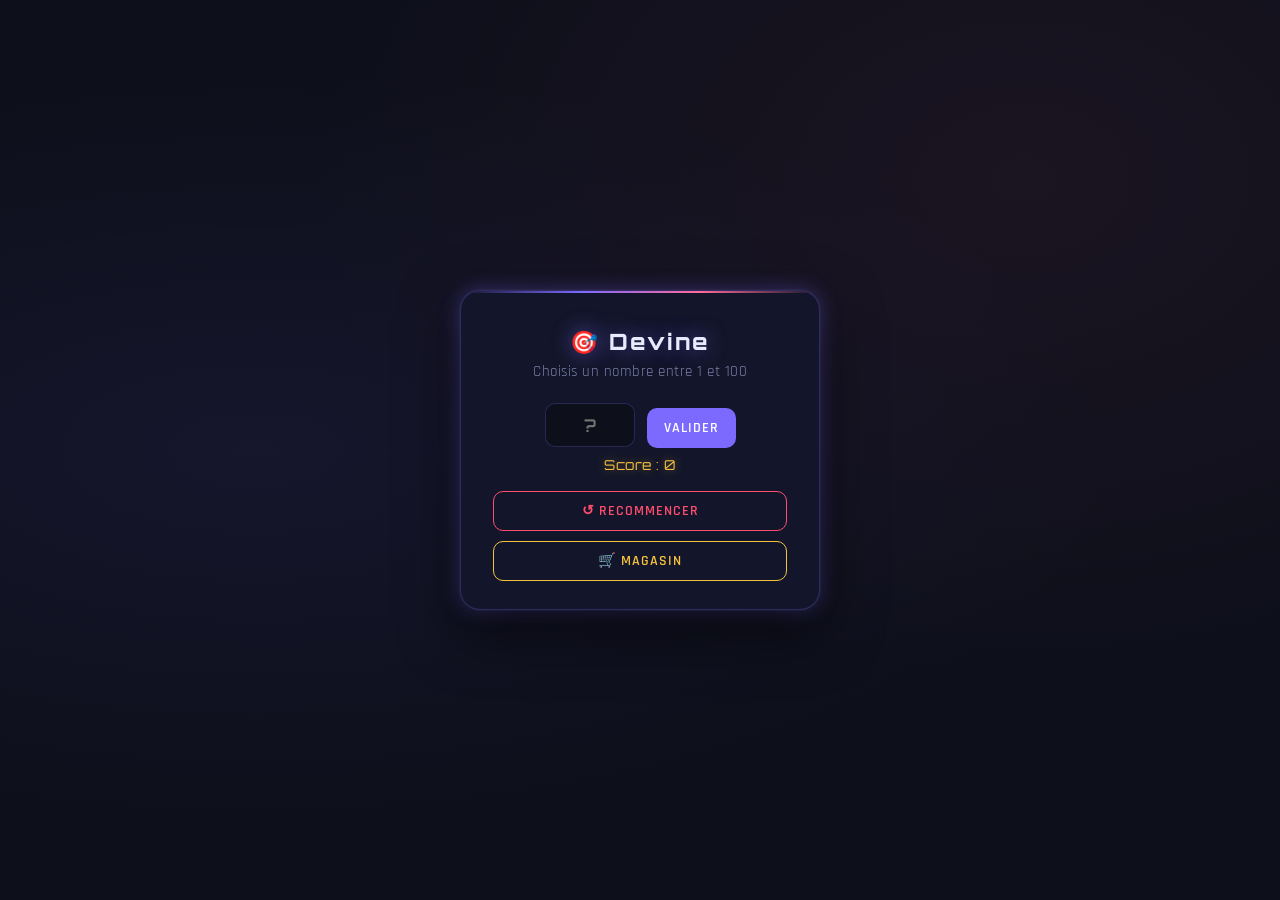
==== index.html @ e89295dc "add confetti" ====
<!DOCTYPE html>
<html lang="fr">

<head>
    <meta charset="UTF-8">
    <title>Devine le Nombre</title>
    <link rel="stylesheet" href="stylesheet.css">
    <script src="./src/game.js" defer></script>
    <script src="script.js" defer></script>
    <script src="./src/shop.js" defer></script>
</head>

<body>

    <div class="game-container">
        <h1>🎯 Devine</h1>
        <p>Choisis un nombre entre 1 et 100</p>

        <input type="number" id="guessInput" min="1" max="100" placeholder="?">
        <button id="checkBtn">Valider</button>

        <div class="message" id="message"></div>
        <div class="score" id="wins"></div>
        <div class="score" id="attempts"></div>

        <button class="restart" id="restartBtn">↺ Recommencer</button>
        <button id="shopBtn">🛒 Magasin</button>
    </div>

    <!-- SHOP OVERLAY -->
    <div id="shop" style="display:none;">
        <div class="shop-panel">
            <h2>⚡ MAGASIN</h2>
            <p class="shop-subtitle">Dépense tes victoires pour des pouvoirs</p>

            <div class="shop-items">

                <div class="shop-item" id="item-direction">
                    <div class="item-icon">🧭</div>
                    <div class="item-info">
                        <div class="item-name">Direction</div>
                        <div class="item-desc">Affiche 📉 ou 📈 à chaque essai</div>
                    </div>
                    <div class="item-action">
                        <button class="buy" data-item="direction">🏆 3</button>
                    </div>
                </div>

                <div class="shop-item" id="item-proximity">
                    <div class="item-icon">🌡️</div>
                    <div class="item-info">
                        <div class="item-name">Proximité</div>
                        <div class="item-desc">Indique si tu es chaud ou froid</div>
                    </div>
                    <div class="item-action">
                        <button class="buy" data-item="proximity">🏆 3</button>
                    </div>
                </div>

                <div class="shop-item" id="item-gold">
                    <div class="item-icon">✨</div>
                    <div class="item-info">
                        <div class="item-name">Bordure dorée</div>
                        <div class="item-desc">Un style légendaire pour ton input</div>
                    </div>
                    <div class="item-action">
                        <button class="buy" data-item="gold">🏆 5</button>
                    </div>
                </div>

                <div class="shop-item" id="item-confetti">
                    <div class="item-icon">🎆</div>
                    <div class="item-info">
                        <div class="item-name">Confettis</div>
                        <div class="item-desc">Animation de victoire explosive</div>
                    </div>
                    <div class="item-action">
                        <button class="buy" data-item="confetti">🏆 4</button>
                    </div>
                </div>

            </div>

            <button id="closeShop">Fermer</button>
        </div>
    </div>

</body>

</html>
---- stylesheet.css ----
@import url('https://fonts.googleapis.com/css2?family=Orbitron:wght@400;600;800&family=Rajdhani:wght@400;500;600&display=swap');

:root {
  --bg-dark: #0d0f1a;
  --bg-card: #13162a;
  --bg-card2: #1a1e35;
  --accent: #7c6aff;
  --accent2: #ff6a9b;
  --gold: #f6c23e;
  --green: #1de98b;
  --red: #ff4d6d;
  --text: #e8eaff;
  --text-muted: #7a80a8;
  --border: rgba(124, 106, 255, 0.25);
  --glow: 0 0 20px rgba(124, 106, 255, 0.4);
}

* {
  box-sizing: border-box;
  margin: 0;
  padding: 0;
}

body {
  font-family: 'Rajdhani', sans-serif;
  display: flex;
  justify-content: center;
  align-items: center;
  min-height: 100vh;
  background-color: var(--bg-dark);
  background-image:
    radial-gradient(ellipse at 20% 50%, rgba(124, 106, 255, 0.08) 0%, transparent 60%),
    radial-gradient(ellipse at 80% 20%, rgba(255, 106, 155, 0.06) 0%, transparent 50%);
  transition: background-color 1s ease;
  color: var(--text);
}

/* ── GAME CONTAINER ── */
.game-container {
  background: var(--bg-card);
  padding: 36px 32px 28px;
  border-radius: 20px;
  border: 1px solid var(--border);
  box-shadow:
    0 0 0 1px rgba(255, 255, 255, 0.03),
    0 20px 60px rgba(0, 0, 0, 0.6),
    var(--glow);
  text-align: center;
  width: 360px;
  position: relative;
  overflow: hidden;
}

.game-container::before {
  content: '';
  position: absolute;
  top: 0;
  left: 0;
  right: 0;
  height: 2px;
  background: linear-gradient(90deg, transparent, var(--accent), var(--accent2), transparent);
}

h1 {
  font-family: 'Orbitron', monospace;
  font-size: 1.4rem;
  font-weight: 800;
  letter-spacing: 2px;
  color: var(--text);
  margin-bottom: 6px;
  text-shadow: 0 0 20px rgba(124, 106, 255, 0.5);
}

p {
  color: var(--text-muted);
  font-size: 0.95rem;
  margin-bottom: 22px;
  letter-spacing: 0.5px;
}

/* ── INPUT ── */
input[type="number"] {
  padding: 10px 14px;
  width: 90px;
  font-size: 1.1rem;
  font-family: 'Orbitron', monospace;
  font-weight: 600;
  text-align: center;
  background: var(--bg-dark);
  border: 1.5px solid var(--border);
  border-radius: 10px;
  color: var(--text);
  outline: none;
  transition: border-color 0.2s, box-shadow 0.2s;
  margin-right: 8px;
}

input[type="number"]:focus {
  border-color: var(--accent);
  box-shadow: 0 0 12px rgba(124, 106, 255, 0.35);
}

input[type="number"]::-webkit-inner-spin-button,
input[type="number"]::-webkit-outer-spin-button {
  -webkit-appearance: none;
}

/* ── BUTTONS ── */
button {
  padding: 10px 16px;
  font-size: 0.9rem;
  font-family: 'Rajdhani', sans-serif;
  font-weight: 600;
  letter-spacing: 1px;
  text-transform: uppercase;
  border: 1.5px solid transparent;
  border-radius: 10px;
  cursor: pointer;
  background: var(--accent);
  color: white;
  transition: all 0.2s;
  position: relative;
  overflow: hidden;
}

button::after {
  content: '';
  position: absolute;
  inset: 0;
  background: rgba(255, 255, 255, 0.1);
  opacity: 0;
  transition: opacity 0.2s;
}

button:hover::after {
  opacity: 1;
}

button:hover {
  transform: translateY(-1px);
  box-shadow: 0 6px 20px rgba(124, 106, 255, 0.4);
}

button:active {
  transform: translateY(0);
}

button:disabled {
  opacity: 0.4;
  cursor: not-allowed;
  transform: none;
}

.restart {
  margin-top: 18px;
  width: 100%;
  background: transparent;
  border-color: var(--red);
  color: var(--red);
}

.restart:hover {
  background: var(--red);
  color: white;
  box-shadow: 0 6px 20px rgba(255, 77, 109, 0.4);
}

#shopBtn {
  margin-top: 10px;
  width: 100%;
  background: transparent;
  border-color: var(--gold);
  color: var(--gold);
}

#shopBtn:hover {
  background: var(--gold);
  color: var(--bg-dark);
  box-shadow: 0 6px 20px rgba(246, 194, 62, 0.4);
}

/* ── MESSAGE & SCORE ── */
.message {
  margin-top: 16px;
  font-size: 1rem;
  font-weight: 600;
  letter-spacing: 0.5px;
  min-height: 24px;
  color: var(--text);
  display: none;
}

.score {
  margin-top: 8px;
  font-size: 0.9rem;
  color: var(--text-muted);
  letter-spacing: 0.5px;
  display: none;
}

.score#wins {
  display: block;
  font-family: 'Orbitron', monospace;
  font-size: 0.85rem;
  color: var(--gold);
  text-shadow: 0 0 10px rgba(246, 194, 62, 0.4);
}

/* ── SHOP OVERLAY ── */
.shop {
  position: fixed;
  inset: 0;
  background: rgba(0, 0, 0, 0.75);
  backdrop-filter: blur(8px);
  display: flex;
  align-items: center;
  justify-content: center;
  z-index: 100;
  animation: fadeIn 0.2s ease;
}

@keyframes fadeIn {
  from {
    opacity: 0;
  }

  to {
    opacity: 1;
  }
}

.shop-panel {
  background: var(--bg-card);
  border: 1px solid var(--border);
  border-radius: 20px;
  padding: 32px 28px;
  width: 340px;
  position: relative;
  box-shadow: 0 30px 80px rgba(0, 0, 0, 0.7), var(--glow);
  animation: slideUp 0.25s cubic-bezier(0.34, 1.56, 0.64, 1);
}

@keyframes slideUp {
  from {
    transform: translateY(30px) scale(0.95);
    opacity: 0;
  }

  to {
    transform: translateY(0) scale(1);
    opacity: 1;
  }
}

.shop-panel::before {
  content: '';
  position: absolute;
  top: 0;
  left: 0;
  right: 0;
  height: 2px;
  border-radius: 20px 20px 0 0;
  background: linear-gradient(90deg, var(--gold), var(--accent2), var(--accent));
}

.shop-panel h2 {
  font-family: 'Orbitron', monospace;
  font-size: 1.1rem;
  font-weight: 800;
  letter-spacing: 3px;
  color: var(--gold);
  text-align: center;
  margin-bottom: 6px;
  text-shadow: 0 0 15px rgba(246, 194, 62, 0.4);
}

.shop-subtitle {
  text-align: center;
  font-size: 0.85rem;
  color: var(--text-muted);
  margin-bottom: 24px;
  letter-spacing: 0.5px;
}

/* ── SHOP ITEMS ── */
.shop-items {
  display: flex;
  flex-direction: column;
  gap: 12px;
  margin-bottom: 20px;
}

.shop-item {
  display: flex;
  align-items: center;
  gap: 14px;
  background: var(--bg-card2);
  border: 1.5px solid rgba(255, 255, 255, 0.05);
  border-radius: 14px;
  padding: 14px 16px;
  transition: border-color 0.2s, box-shadow 0.2s;
}

.shop-item:hover:not(.owned) {
  border-color: var(--border);
  box-shadow: 0 4px 20px rgba(0, 0, 0, 0.3);
}

.shop-item.owned {
  border-color: rgba(29, 233, 139, 0.3);
  background: rgba(29, 233, 139, 0.05);
}

.item-icon {
  font-size: 1.6rem;
  flex-shrink: 0;
  width: 36px;
  text-align: center;
}

.item-info {
  flex: 1;
  text-align: left;
}

.item-name {
  font-size: 0.95rem;
  font-weight: 600;
  color: var(--text);
  letter-spacing: 0.3px;
}

.item-desc {
  font-size: 0.78rem;
  color: var(--text-muted);
  margin-top: 2px;
}

.item-action {
  flex-shrink: 0;
}

.buy {
  all: unset;
  cursor: pointer;
  padding: 7px 13px;
  font-family: 'Orbitron', monospace;
  font-size: 0.7rem;
  font-weight: 600;
  border-radius: 8px;
  background: rgba(124, 106, 255, 0.15);
  border: 1.5px solid var(--accent);
  color: var(--accent);
  transition: all 0.2s;
  white-space: nowrap;
}

.buy:hover:not(:disabled) {
  background: var(--accent);
  color: white;
  box-shadow: 0 4px 14px rgba(124, 106, 255, 0.45);
  transform: translateY(-1px);
}

.buy:disabled {
  background: rgba(29, 233, 139, 0.1);
  border-color: var(--green);
  color: var(--green);
  cursor: default;
  transform: none;
}

#closeShop {
  width: 100%;
  background: transparent;
  border: 1.5px solid rgba(255, 255, 255, 0.12);
  color: var(--text-muted);
  padding: 10px;
  font-size: 0.85rem;
  border-radius: 10px;
}

#closeShop:hover {
  border-color: rgba(255, 255, 255, 0.3);
  color: var(--text);
  background: rgba(255, 255, 255, 0.05);
  box-shadow: none;
  transform: none;
}

/* ── ANIMATIONS ── */
@keyframes shake {
  0% {
    transform: translateX(0);
  }

  25% {
    transform: translateX(-6px);
  }

  50% {
    transform: translateX(6px);
  }

  75% {
    transform: translateX(-6px);
  }

  100% {
    transform: translateX(0);
  }
}

.shake {
  animation: shake 0.3s;
}

@keyframes pulse {
  0% {
    transform: scale(1);
    color: var(--accent2);
  }

  50% {
    transform: scale(1.25);
    color: var(--gold);
  }

  100% {
    transform: scale(1);
    color: var(--accent2);
  }
}

.message.win {
  animation: pulse 0.8s infinite;
}

@keyframes rainbow {
  0% {
    background-color: #e74a3b;
  }

  16% {
    background-color: #f6c23e;
  }

  33% {
    background-color: #1cc88a;
  }

  50% {
    background-color: #4e73df;
  }

  66% {
    background-color: #8e44ad;
  }

  83% {
    background-color: #f39c12;
  }

  100% {
    background-color: #e74a3b;
  }
}

body.win {
  animation: rainbow 2s linear infinite;
}

.game-container::before,
.game-container::after,
button::after {
  pointer-events: none;
}

.shop-panel::before {
  pointer-events: none;
}
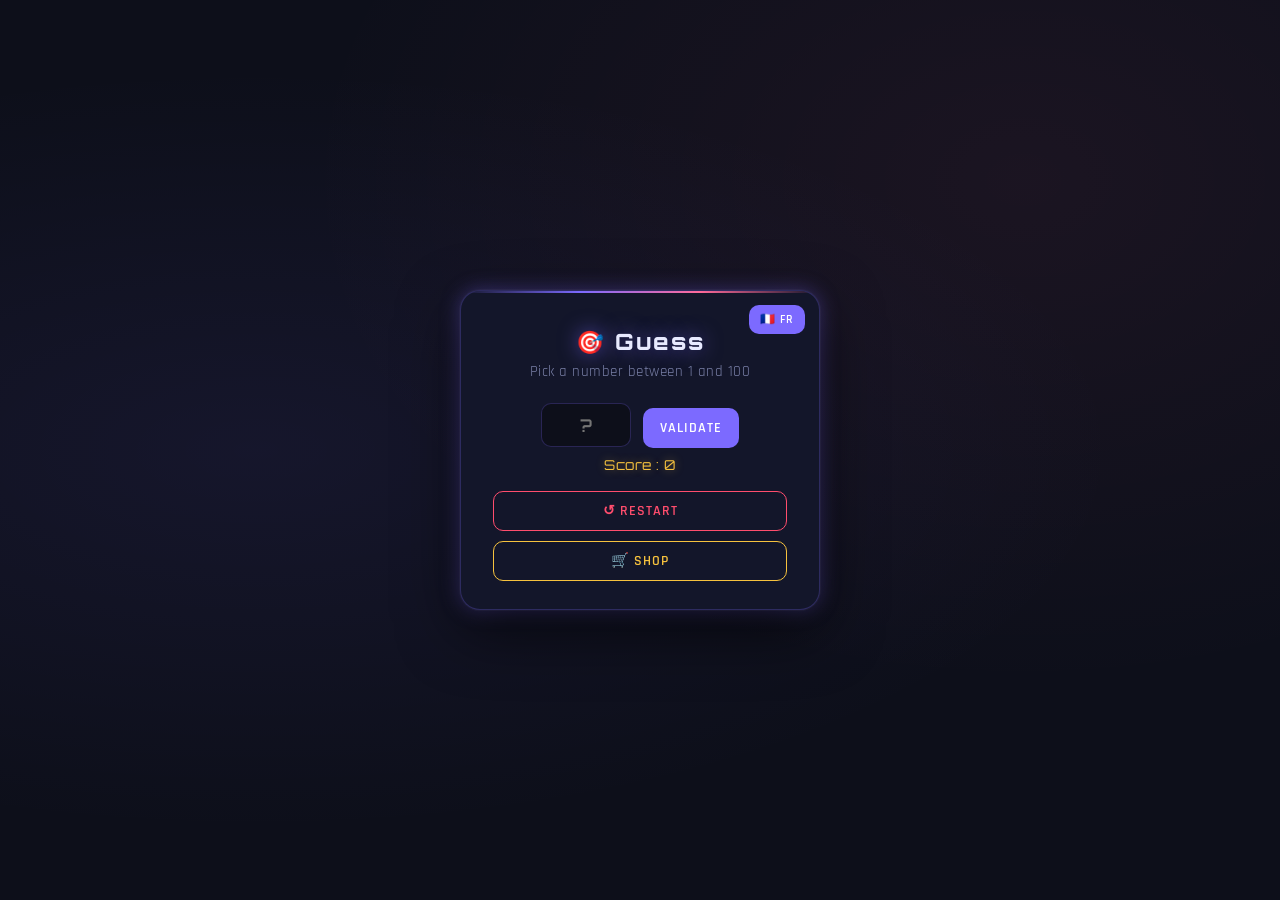
==== commit 99058581: "and english translation" ====
--- a/index.html
+++ b/index.html
@@ -5,14 +5,19 @@
     <meta charset="UTF-8">
     <title>Devine le Nombre</title>
     <link rel="stylesheet" href="stylesheet.css">
+
+    <script src="./src/i18n.js" defer></script>
     <script src="./src/game.js" defer></script>
     <script src="script.js" defer></script>
     <script src="./src/shop.js" defer></script>
+
 </head>
 
 <body>
 
     <div class="game-container">
+        <button id="langBtn" style="position:absolute;top:14px;right:14px;padding:6px 10px;font-size:0.75rem;">🇬🇧 EN</button>
+
         <h1>🎯 Devine</h1>
         <p>Choisis un nombre entre 1 et 100</p>
 
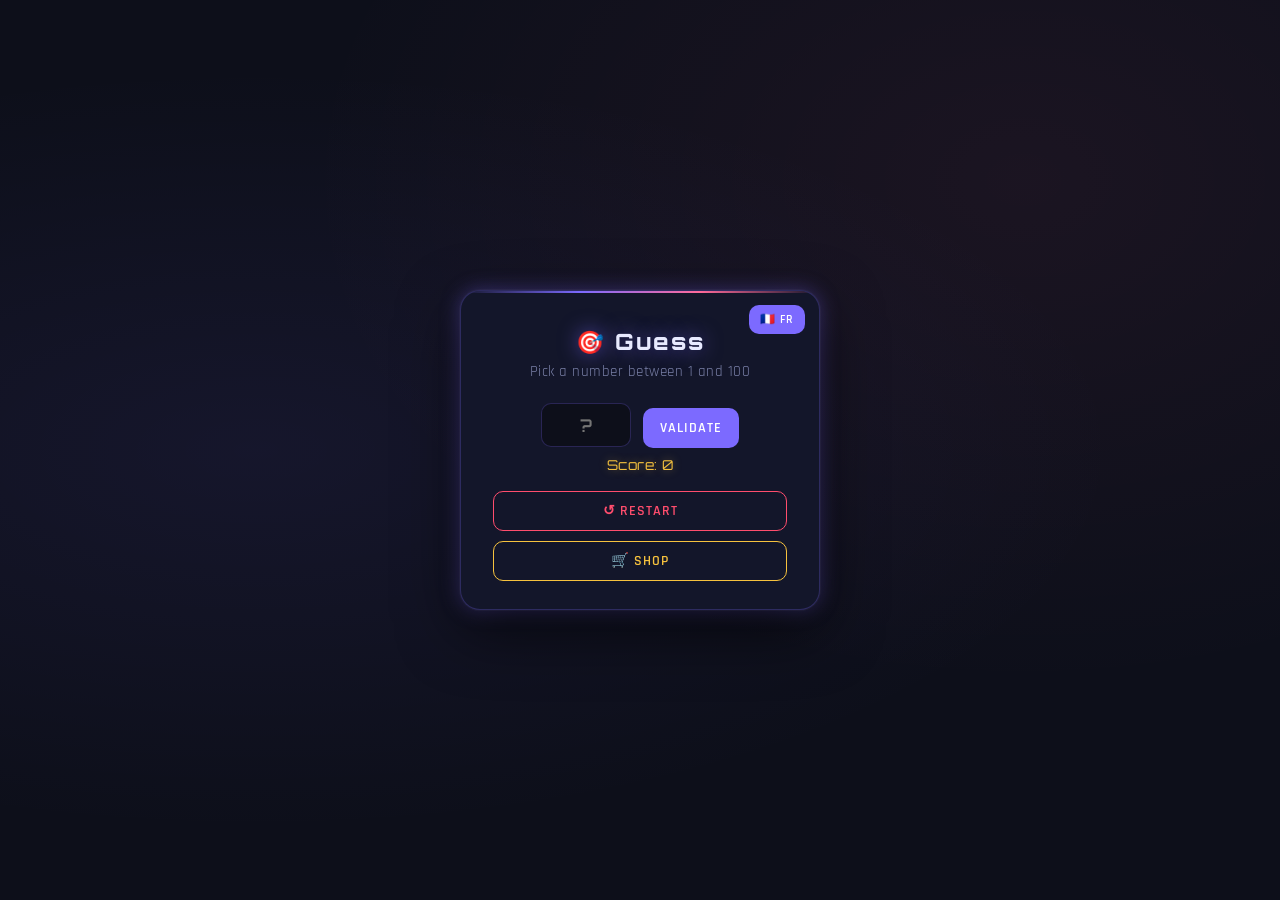
==== commit 2c89ca46: "add hint button" ====
--- a/index.html
+++ b/index.html
@@ -16,7 +16,8 @@
 <body>
 
     <div class="game-container">
-        <button id="langBtn" style="position:absolute;top:14px;right:14px;padding:6px 10px;font-size:0.75rem;">🇬🇧 EN</button>
+        <button id="langBtn" style="position:absolute;top:14px;right:14px;padding:6px 10px;font-size:0.75rem;">🇬🇧
+            EN</button>
 
         <h1>🎯 Devine</h1>
         <p>Choisis un nombre entre 1 et 100</p>
@@ -25,10 +26,13 @@
         <button id="checkBtn">Valider</button>
 
         <div class="message" id="message"></div>
+        <button id="hintBtn" style="display:none;">💡 Pair ou impair ?</button>
+
         <div class="score" id="wins"></div>
         <div class="score" id="attempts"></div>
 
         <button class="restart" id="restartBtn">↺ Recommencer</button>
+
         <button id="shopBtn">🛒 Magasin</button>
     </div>
 
@@ -84,6 +88,17 @@
                     </div>
                 </div>
 
+                <div class="shop-item" id="item-hint">
+                    <div class="item-icon">💡</div>
+                    <div class="item-info">
+                        <div class="item-name">Indice</div>
+                        <div class="item-desc">Révèle si le nombre est pair ou impair</div>
+                    </div>
+                    <div class="item-action">
+                        <button class="buy" data-item="hint">🏆 4</button>
+                    </div>
+                </div>
+
             </div>
 
             <button id="closeShop">Fermer</button>
@@ -92,4 +107,4 @@
 
 </body>
 
-</html>
+</html>
--- a/stylesheet.css
+++ b/stylesheet.css
@@ -478,4 +478,33 @@
 
 .shop-panel::before {
   pointer-events: none;
+}
+
+
+
+
+
+
+#hintBtn {
+    background: transparent;
+    border: 1.5px solid rgba(246, 194, 62, 0.4);
+    color: var(--gold);
+    font-size: 0.8rem;
+    padding: 6px 12px;
+    margin-top: 10px;
+    opacity: 0.85;
+}
+
+#hintBtn:hover {
+    background: rgba(246, 194, 62, 0.1);
+    border-color: var(--gold);
+    box-shadow: 0 4px 14px rgba(246, 194, 62, 0.2);
+    opacity: 1;
+}
+
+#hintBtn:disabled {
+    opacity: 0.3;
+    cursor: not-allowed;
+    transform: none;
+    box-shadow: none;
 }
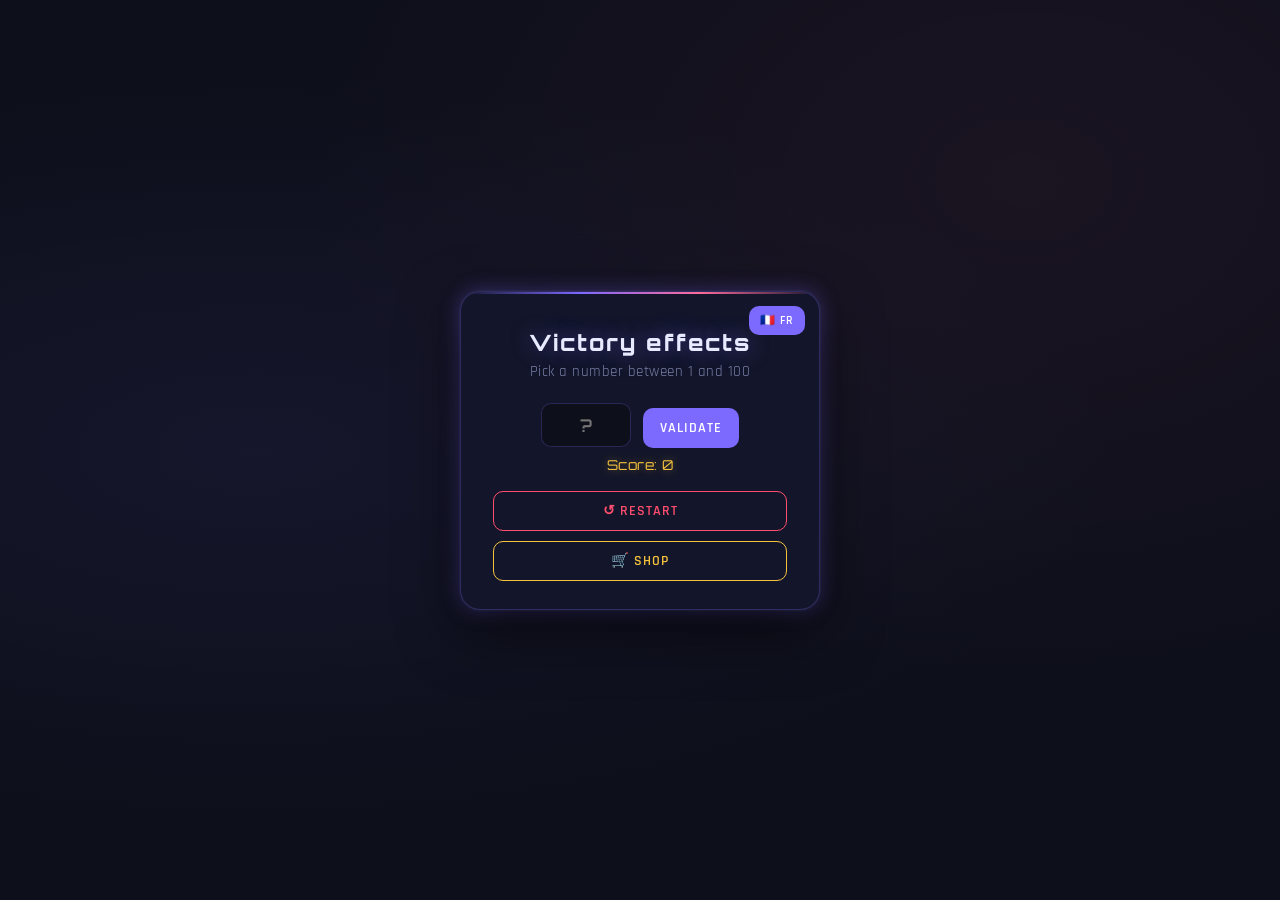
==== commit 22d52760: "add translations + update shop" ====
--- a/index.html
+++ b/index.html
@@ -77,17 +77,6 @@
                     </div>
                 </div>
 
-                <div class="shop-item" id="item-confetti">
-                    <div class="item-icon">🎆</div>
-                    <div class="item-info">
-                        <div class="item-name">Confettis</div>
-                        <div class="item-desc">Animation de victoire explosive</div>
-                    </div>
-                    <div class="item-action">
-                        <button class="buy" data-item="confetti">🏆 4</button>
-                    </div>
-                </div>
-
                 <div class="shop-item" id="item-hint">
                     <div class="item-icon">💡</div>
                     <div class="item-info">
@@ -99,11 +88,40 @@
                     </div>
                 </div>
 
+
+
+                <div class="skill-card">
+                    <div class="card-header">
+                        <div class="card-header-bg"></div>
+                        <div class="card-icon-big" id="skill-icon">🎆</div>
+                        <div class="card-header-text">
+                            <div class="card-title" id="skill-title">Effets victoire</div>
+                            <div class="card-lvl lvl0" id="skill-lvl">NIV 0 / 2</div>
+                        </div>
+                    </div>
+                    <div class="card-levels">
+                        <div class="level-row current" id="row-confetti">
+                            <div class="level-dot current" id="dot-confetti">1</div>
+                            <div class="level-text" id="text-confetti">Confettis <span id="conf-desc">Disponible à
+                                    l'achat</span></div>
+                            <div class="level-price" id="price-confetti">🏆 4</div>
+                        </div>
+                        <div class="level-row locked" id="row-stars">
+                            <div class="level-dot locked" id="dot-stars">2</div>
+                            <div class="level-text" id="text-stars">+ Étoiles <span id="stars-desc">Verrouillé</span>
+                            </div>
+                            <div class="level-price" id="price-stars">🏆 6</div>
+                        </div>
+                    </div>
+                    <div class="card-footer">
+                        <button class="upgrade-btn" id="skillbuy-btn">⚡ ACHETER NIV.1 — 🏆 4</button>
+                    </div>
+                </div>
+
+
+                <button id="closeShop">Fermer</button>
             </div>
-
-            <button id="closeShop">Fermer</button>
         </div>
-    </div>
 
 </body>
 
--- a/stylesheet.css
+++ b/stylesheet.css
@@ -234,10 +234,19 @@
   border: 1px solid var(--border);
   border-radius: 20px;
   padding: 32px 28px;
-  width: 340px;
+  width: 90vw;
   position: relative;
   box-shadow: 0 30px 80px rgba(0, 0, 0, 0.7), var(--glow);
   animation: slideUp 0.25s cubic-bezier(0.34, 1.56, 0.64, 1);
+  margin: auto;
+  max-height: calc(100vh - 40px);
+  overflow-y: auto;
+  scrollbar-width: none;
+  max-width: 700px; /* ← plus large */
+}
+
+.shop-panel::-webkit-scrollbar {
+    display: none; /* Chrome / Safari */
 }
 
 @keyframes slideUp {
@@ -284,21 +293,22 @@
 
 /* ── SHOP ITEMS ── */
 .shop-items {
-  display: flex;
-  flex-direction: column;
+  display: grid;
+  grid-template-columns: repeat(auto-fit, minmax(200px, 1fr));
   gap: 12px;
   margin-bottom: 20px;
 }
 
 .shop-item {
   display: flex;
-  align-items: center;
-  gap: 14px;
+  align-items: flex-start;
+  gap: 10px;
   background: var(--bg-card2);
   border: 1.5px solid rgba(255, 255, 255, 0.05);
   border-radius: 14px;
   padding: 14px 16px;
   transition: border-color 0.2s, box-shadow 0.2s;
+  flex-direction: column;
 }
 
 .shop-item:hover:not(.owned) {
@@ -338,6 +348,7 @@
 
 .item-action {
   flex-shrink: 0;
+  width: 100%;
 }
 
 .buy {
@@ -352,7 +363,10 @@
   border: 1.5px solid var(--accent);
   color: var(--accent);
   transition: all 0.2s;
-  white-space: nowrap;
+  white-space: normal;
+  word-break: break-word;
+  text-align: center;
+  width: 80%;
 }
 
 .buy:hover:not(:disabled) {
@@ -507,4 +521,410 @@
     cursor: not-allowed;
     transform: none;
     box-shadow: none;
+}
+
+.upgrade-item {
+    margin-top: -6px;
+    margin-left: 20px;
+    border-left: 2px solid var(--accent);
+    border-top-left-radius: 0;
+    border-bottom-left-radius: 6px;
+    position: relative;
+}
+
+.upgrade-item::before {
+    content: '└';
+    position: absolute;
+    left: -14px;
+    top: 50%;
+    transform: translateY(-50%);
+    color: var(--accent);
+    font-size: 1rem;
+    pointer-events: none;
+}
+
+
+
+
+
+
+
+
+
+.skill-bar {
+    background: var(--bg-card2);
+    border: 1px solid var(--border);
+    border-radius: 14px;
+    padding: 16px 18px;
+    position: relative;
+    overflow: hidden;
+}
+
+.skill-bar::before {
+    content: '';
+    position: absolute;
+    top: 0; left: 0; right: 0;
+    height: 2px;
+    background: linear-gradient(90deg, var(--accent), var(--gold));
+    pointer-events: none;
+}
+
+.skill-bar-title {
+    font-family: 'Orbitron', monospace;
+    font-size: 0.65rem;
+    letter-spacing: 2px;
+    color: var(--text-muted);
+    margin-bottom: 14px;
+    text-transform: uppercase;
+}
+
+.skill-track {
+    display: flex;
+    align-items: center;
+}
+
+.skill-node {
+    display: flex;
+    flex-direction: column;
+    align-items: center;
+    gap: 5px;
+    cursor: pointer;
+    transition: transform 0.2s;
+}
+
+.skill-node:hover { transform: translateY(-2px); }
+
+.node-circle {
+    width: 52px;
+    height: 52px;
+    border-radius: 50%;
+    display: flex;
+    align-items: center;
+    justify-content: center;
+    font-size: 1.4rem;
+    border: 2px solid transparent;
+    transition: all 0.3s;
+}
+
+.node-circle.unlocked {
+    background: rgba(29,233,139,0.12);
+    border-color: var(--green);
+    box-shadow: 0 0 16px rgba(29,233,139,0.3);
+}
+
+.node-circle.available {
+    background: rgba(124,106,255,0.12);
+    border-color: var(--accent);
+    box-shadow: 0 0 16px rgba(124,106,255,0.25);
+    animation: pulse-node 2s infinite;
+}
+
+.node-circle.locked {
+    background: rgba(255,255,255,0.03);
+    border-color: rgba(255,255,255,0.1);
+    filter: grayscale(1);
+    opacity: 0.4;
+}
+
+@keyframes pulse-node {
+    0%, 100% { box-shadow: 0 0 16px rgba(124,106,255,0.25); }
+    50%       { box-shadow: 0 0 28px rgba(124,106,255,0.5); }
+}
+
+.node-label {
+    font-size: 0.72rem;
+    color: var(--text-muted);
+    text-align: center;
+    max-width: 54px;
+    line-height: 1.2;
+}
+
+.node-label.unlocked { color: var(--green); }
+.node-label.available { color: var(--text); }
+
+.skill-connector {
+    flex: 1;
+    height: 2px;
+    background: linear-gradient(90deg, var(--green), var(--accent));
+    margin-bottom: 22px;
+    position: relative;
+}
+
+.skill-connector.locked {
+    background: rgba(255,255,255,0.08);
+}
+
+.connector-arrow {
+    position: absolute;
+    right: -4px;
+    top: -4px;
+    width: 10px;
+    height: 10px;
+    border-top: 2px solid var(--accent);
+    border-right: 2px solid var(--accent);
+    transform: rotate(45deg);
+    pointer-events: none;
+}
+
+.node-price {
+    font-family: 'Orbitron', monospace;
+    font-size: 0.6rem;
+    color: var(--gold);
+    margin-top: 2px;
+}
+
+.buy-btn {
+    display: block;
+    width: 100%;
+    margin-top: 14px;
+    background: rgba(124,106,255,0.15);
+    border: 1.5px solid var(--accent);
+    color: var(--accent);
+    font-family: 'Orbitron', monospace;
+    font-size: 0.65rem;
+    padding: 8px;
+    border-radius: 8px;
+    cursor: pointer;
+    letter-spacing: 1px;
+    transition: all 0.2s;
+    pointer-events: auto;
+}
+
+.buy-btn:hover {
+    background: var(--accent);
+    color: white;
+    box-shadow: 0 4px 14px rgba(124,106,255,0.4);
+}
+
+.buy-btn:disabled {
+    opacity: 0.3;
+    cursor: not-allowed;
+    transform: none;
+    box-shadow: none;
+}
+
+
+
+
+
+
+.skill-card {
+    background: var(--bg-card2);
+    border: 1px solid var(--border);
+    border-radius: 16px;
+    overflow: hidden;
+    transition: box-shadow 0.3s;
+}
+
+.skill-card:hover {
+    box-shadow: 0 14px 50px rgba(0,0,0,0.6), 0 0 20px rgba(124,106,255,0.15);
+}
+
+.card-header {
+    padding: 16px 18px;
+    display: flex;
+    align-items: center;
+    gap: 12px;
+    border-bottom: 1px solid rgba(255,255,255,0.05);
+    position: relative;
+    overflow: hidden;
+}
+
+.card-header::before {
+    content: '';
+    position: absolute;
+    top: 0; left: 0; right: 0;
+    height: 2px;
+    background: linear-gradient(90deg, var(--accent), var(--gold));
+    pointer-events: none;
+}
+
+.card-header-bg {
+    position: absolute;
+    inset: 0;
+    background: linear-gradient(135deg, rgba(124,106,255,0.1), rgba(246,194,62,0.05));
+    pointer-events: none;
+}
+
+.card-icon-big {
+    font-size: 1.8rem;
+    width: 44px;
+    text-align: center;
+    position: relative;
+    z-index: 1;
+}
+
+.card-header-text {
+    position: relative;
+    z-index: 1;
+}
+
+.card-title {
+    font-family: 'Orbitron', monospace;
+    font-size: 0.78rem;
+    color: var(--text);
+    font-weight: 600;
+    letter-spacing: 1px;
+}
+
+.card-lvl {
+    display: inline-block;
+    font-size: 0.58rem;
+    font-family: 'Orbitron', monospace;
+    padding: 2px 8px;
+    border-radius: 20px;
+    margin-top: 5px;
+    letter-spacing: 1px;
+}
+
+.card-lvl.lvl0 {
+    background: rgba(255,255,255,0.06);
+    border: 1px solid rgba(255,255,255,0.12);
+    color: var(--text-muted);
+}
+
+.card-lvl.lvl1 {
+    background: rgba(124,106,255,0.15);
+    border: 1px solid rgba(124,106,255,0.4);
+    color: var(--accent);
+}
+
+.card-lvl.lvl3 {
+    background: rgba(29,233,139,0.12);
+    border: 1px solid rgba(29,233,139,0.4);
+    color: var(--green);
+}
+
+.card-levels {
+    padding: 12px 16px;
+    display: flex;
+    flex-direction: column;
+    gap: 8px;
+}
+
+.level-row {
+    display: flex;
+    align-items: center;
+    gap: 10px;
+    padding: 9px 11px;
+    border-radius: 10px;
+    border: 1px solid transparent;
+    transition: all 0.2s;
+}
+
+.level-row.done {
+    background: rgba(29,233,139,0.06);
+    border-color: rgba(29,233,139,0.15);
+}
+
+.level-row.current {
+    background: rgba(124,106,255,0.08);
+    border-color: rgba(124,106,255,0.3);
+    animation: pulse-row 2.5s infinite;
+}
+
+@keyframes pulse-row {
+    0%, 100% { border-color: rgba(124,106,255,0.3); }
+    50%       { border-color: rgba(124,106,255,0.6); }
+}
+
+.level-row.locked { opacity: 0.35; }
+
+.level-dot {
+    width: 26px;
+    height: 26px;
+    border-radius: 50%;
+    display: flex;
+    align-items: center;
+    justify-content: center;
+    font-size: 0.7rem;
+    flex-shrink: 0;
+    font-family: 'Orbitron', monospace;
+    font-weight: 600;
+}
+
+.level-dot.done    { background: rgba(29,233,139,0.2);   color: var(--green);  }
+.level-dot.current { background: rgba(124,106,255,0.2);  color: var(--accent); }
+.level-dot.locked  { background: rgba(255,255,255,0.05); color: var(--text-muted); }
+
+.level-text {
+    flex: 1;
+    font-size: 0.8rem;
+    color: var(--text);
+    line-height: 1.3;
+    font-weight: 500;
+}
+
+.level-text span {
+    display: block;
+    font-size: 0.68rem;
+    color: var(--text-muted);
+    margin-top: 1px;
+    font-weight: 400;
+}
+
+.level-price {
+    font-family: 'Orbitron', monospace;
+    font-size: 0.6rem;
+    color: var(--gold);
+    white-space: nowrap;
+    flex-shrink: 0;
+}
+
+.card-footer {
+    padding: 0 16px 14px;
+}
+
+.upgrade-btn {
+    width: 100%;
+    background: rgba(124,106,255,0.15);
+    border: 1.5px solid var(--accent);
+    color: var(--accent);
+    font-family: 'Orbitron', monospace;
+    font-size: 0.62rem;
+    padding: 9px;
+    border-radius: 10px;
+    cursor: pointer;
+    letter-spacing: 1px;
+    transition: all 0.2s;
+    pointer-events: auto;
+}
+
+.upgrade-btn:hover {
+    background: var(--accent);
+    color: white;
+    box-shadow: 0 4px 14px rgba(124,106,255,0.4);
+    transform: translateY(-1px);
+}
+
+.upgrade-btn.done {
+    background: rgba(29,233,139,0.08);
+    border-color: rgba(29,233,139,0.3);
+    color: var(--green);
+    cursor: default;
+    transform: none;
+    box-shadow: none;
+}
+
+
+#shop {
+    position: fixed;
+    inset: 0;
+    background: rgba(0, 0, 0, 0.75);
+    backdrop-filter: blur(8px);
+    display: flex;
+    align-items: center;
+    justify-content: center;
+    z-index: 100;
+    overflow-y: auto;
+    padding: 20px;
+}
+
+@keyframes fadeOut {
+    from { opacity: 1; }
+    to   { opacity: 0; }
+}
+
+#shop.closing {
+    animation: fadeOut 0.2s ease forwards;
 }
